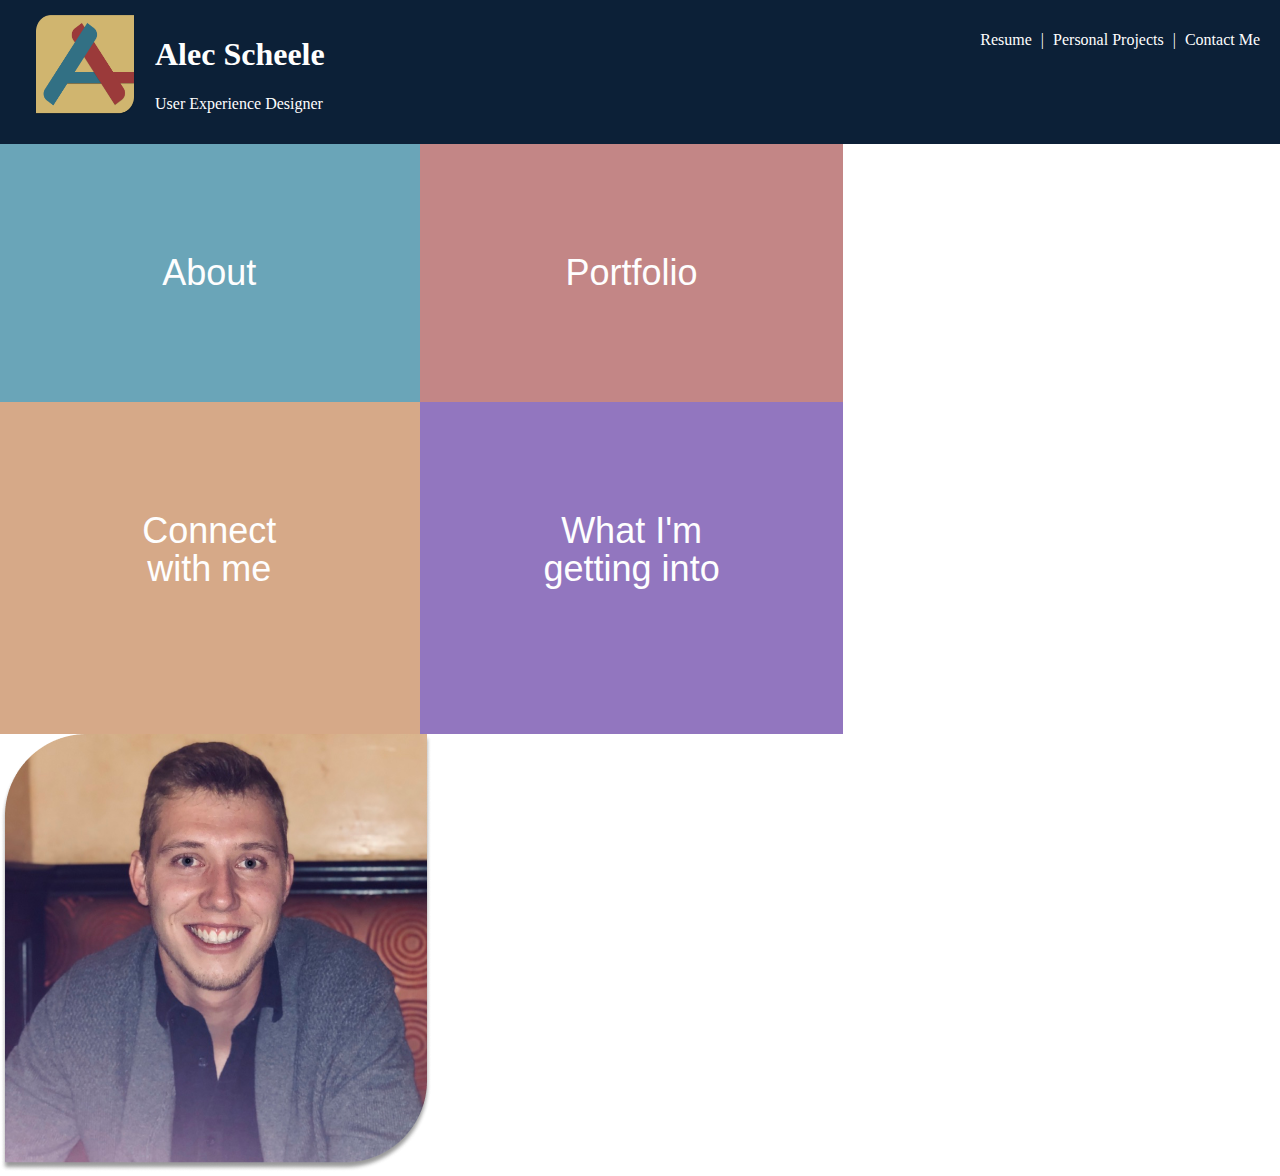
==== index.html @ 41abbfbc "File Transfer" ====
<!DOCTYPE html>
<!--*******-->
<!--Still Trying to Figure out How to Make a Right Justified Scrollable for Recent Projects-->
<!--*******-->
<meta charset="UTF-8">
<meta name="viewport" content="width=device-width, initial-scale=1.0">
<html>
    <!--section linking css and creating page Title-->
    <head>
        <link rel="stylesheet" href="css/style.css">
        <title>Alec Scheele</title>
    </head>
<!------------------------------------------------------------------------------------------------------>
    <!--Beginning of hompeage body-->
    <body>
<!------------------------------------------------------------------------------------------------------>
    <!--Header navigation section-->
        <header>
            <img src="images/DAMNCreationsLogo.png" width="100" height="100" ALIGN ="left" HSPACE="20">
            <ul>
                <li>Resume</li>
                    <p>|</p>
                <li>Personal Projects</li>
                    <p>|</p>
                <li>Contact Me</li>
            </ul>
                <h1>Alec Scheele</h1>
                <p>User Experience Designer</p>
        </header>
<!------------------------------------------------------------------------------------------------------>
    <!--Middle Button Selection-->
        <div>

        </div>
        <section class="topButtons">
                <button style="background-color: #6AA5B8;">About</button>
                <button style="background-color: #C38686;">Portfolio</button>
            </div>
            <div class="bottomButtons">
                <button style="background-color: #D6A988;">Connect <p>with me</p></button>
                <button style="background-color: #9276BF;">What I'm <p>getting into</p></button>
            </div>
        <div class="sideBar">
                <img src="images/D41A9C4B-9A72-4AC8-A152-55F5DD24E001_1_105_c 1.png">
        </section>

        <!---
        <section class="scrollSection">
            <div class="scroll">
                <p>content</p>
            </div>
        </section>
    -->
        <!---
        <div id="container">
            <div class="blueBlock">
                <p><brk>About</brk></p>
            </div>
            <div class="salmonBlock">
                <p><brk>Portfolio</brk></p>
            </div>
        </div>
        <div id="container2">
            <div class="mustardBlock">
                <p><brk>Connect with Me</brk></p>
            </div>
            <div class="purpleBlock">
                <p><brk>What I'm getting into</brk></p>
            </div>
        -->
<!------------------------------------------------------------------------------------------------------>
    <!--Footer section-->
    <!--
    <footer>
        <ul>
            <li>Resume</li>
            <li>Personal Projects</li>
            <li>Contact Me</li>
            </ul>
        </div>

    </footer>
-->
<!------------------------------------------------------------------------------------------------------>


    </body>
</html>
<!------------------------------------------------------------------------------------------------------>
---- css/style.css ----
body{
    margin: 0;
    overflow: scroll;
    /*background-color: #0C2037;*/
}

/*-------------------Top Navigation----------------------*/
header {
    background-color: #0C2037;
    padding:15px;
    height:15%;
}
header ul {
    float: right;
    color: #fefefe
}
header li {
    display: inline-block;
    padding: 0px 5px;
}
header h1 {
    display:flex;
    color:#fefefe;
}

header p {
    display:inline-flex;
    color: #fefefe;
    margin-top: -10px;
}
/*------------------------Body Content-------------------------------------------------------------------*/

button {
    padding-bottom: 10%;
    padding-top: 10%;
    display: inline-block;
    color:#fefefe;
    font-size:36px;
    width: 33%;
    height: 33%;
    border: none;
    margin-right: -2px;
    margin-left: -2px;
    text-align:center;
    line-height: 2px;
}


/*
.wrapper {
    max-width: 300px;
  margin: 0 auto;
  text-align: center;
}
.buttonGrid {
    display: inline-block;
    position: left;
}
*/
/*--------------------------------------------------------------------------------------------*/
/*Footer Content*/
/*
footer{
    background-color: #0C2037;
    padding: 5px;
    color: #fefefe;
 
}

footer ul {
    list-style: none;
    padding-left: 5px;
}
footer li {
    display: inline-block;
    padding: 0px 7px;
}
*/

/*
.blueBlock{
    width:33%;
    height: 300px;
    display: inline-block;
    background-color: #6AA5B8;
    color: whitesmoke;
    margin-right: -2px;
    text-align: center;
    font-size: 36px;
    font-family: Arial, Helvetica, sans-serif;
}

.mustardBlock{
    width:33%;
    height: 300px;
    display: inline-block;
    background-color: #D6A988;
    color: whitesmoke;
    text-align: center;
    font-size: 36px;
    font-family: Arial, Helvetica, sans-serif;
}
.purpleBlock{
    width:33%;
    height: 300px;
    display: inline-block;
    background-color: #9276BF;
    color:whitesmoke;
    margin-left: -4px;
    font-size: 36px;
    text-align: center;
    font-family: Arial, Helvetica, sans-serif;
}
.salmonBlock{
    width:33%;
    height: 300px;
    margin-left: -2px;
    display: inline-block;
    background-color: #C38686;
    color: whitesmoke;
    font-size: 36px;
    text-align: center;
    font-family: Arial, Helvetica, sans-serif;
}

*/

/*UX SKILLS CONTENT*/

.flexContainer {
    display: flex;
    margin: 1%;
    gap: 10px;
    flex-direction: row;
}
.flexChild {
    width: 33%;
}
.flexChild2 {
    width: 33%;
}
.flexChild3 {
    width: 33%;
}

.workGrid {
    margin: 0px 5%;
    display: grid;
    grid-template-areas: 'myArea myArea myArea myArea';
    border-color:coral;
    border-width: 2pt;
    /*grid-template-columns: 1fr 1fr 1fr 1fr;
    grid-template-rows: auto auto auto auto;
    */
}
section h1 {
    font-size: 48px;
}

section h4{
    font-size: 24px;
}

@media only screen and (max-width: 600px) {
    .workGrid{
      display: grid;
      grid-template-columns: 1fr;
      grid-template-rows: auto auto auto auto;
      margin: 0px 5%;
    }
  }
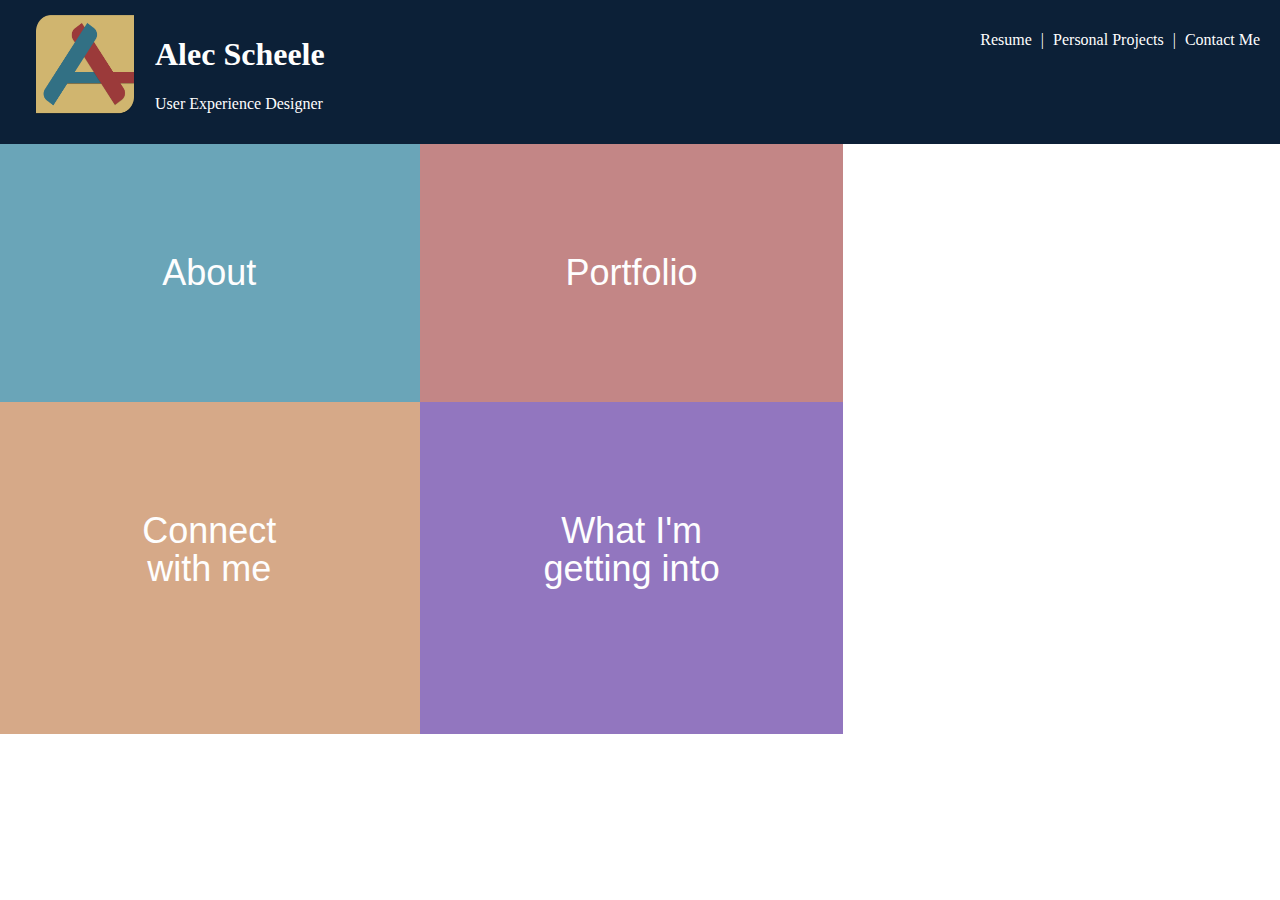
==== commit b256d915: "page tweaks" ====
--- a/index.html
+++ b/index.html
@@ -7,7 +7,7 @@
 <html>
     <!--section linking css and creating page Title-->
     <head>
-        <link rel="stylesheet" href="css/style.css">
+        <link rel="stylesheet" href="css/style.css" width="200" height="200" ALIGN ="left" HSPACE="20">
         <title>Alec Scheele</title>
     </head>
 <!------------------------------------------------------------------------------------------------------>
@@ -33,15 +33,15 @@
 
         </div>
         <section class="topButtons">
-                <button style="background-color: #6AA5B8;">About</button>
-                <button style="background-color: #C38686;">Portfolio</button>
+                <button class="aboutButton">About</button>
+                <button class="portButton">Portfolio</button>
             </div>
             <div class="bottomButtons">
-                <button style="background-color: #D6A988;">Connect <p>with me</p></button>
-                <button style="background-color: #9276BF;">What I'm <p>getting into</p></button>
+                <button class="connectButton" >Connect <p>with me</p></button>
+                <button class="intoButton">What I'm <p>getting into</p></button>
             </div>
         <div class="sideBar">
-                <img src="images/D41A9C4B-9A72-4AC8-A152-55F5DD24E001_1_105_c 1.png">
+          
         </section>
 
         <!---
@@ -85,5 +85,8 @@
 
 
     </body>
+    <script src="https://cdnjs.cloudflare.com/ajax/libs/jquery/2.1.3/jquery.min.js" type="text/javascript"></script>
+    <script src="http://ajax.googleapis.com/ajax/libs/jquery/1.7.1/jquery.min.js" type="text/javascript"></script>
+    <script src="js/index.js"> </script>
 </html>
 <!------------------------------------------------------------------------------------------------------>
--- a/css/style.css
+++ b/css/style.css
@@ -1,7 +1,6 @@
 body{
     margin: 0;
     overflow: scroll;
-    /*background-color: #0C2037;*/
 }
 
 /*-------------------Top Navigation----------------------*/
@@ -29,34 +28,88 @@
     margin-top: -10px;
 }
 /*------------------------Body Content-------------------------------------------------------------------*/
-
-button {
-    padding-bottom: 10%;
-    padding-top: 10%;
-    display: inline-block;
-    color:#fefefe;
-    font-size:36px;
-    width: 33%;
-    height: 33%;
-    border: none;
-    margin-right: -2px;
-    margin-left: -2px;
-    text-align:center;
-    line-height: 2px;
-}
-
+.aboutButton {
+    background-color: #6AA5B8;
+    padding-bottom: 10%;
+    padding-top: 10%;
+    display: inline-block;
+    color:#fefefe;
+    font-size:36px;
+    width: 33%;
+    height: 33%;
+    border: none;
+    margin-right: -2px;
+    margin-left: -2px;
+    text-align:center;
+    line-height: 2px;
+}
+.portButton {
+    background-color: #C38686;
+    padding-bottom: 10%;
+    padding-top: 10%;
+    display: inline-block;
+    color:#fefefe;
+    font-size:36px;
+    width: 33%;
+    height: 33%;
+    border: none;
+    margin-right: -2px;
+    margin-left: -2px;
+    text-align:center;
+    line-height: 2px;
+}
+.connectButton {
+    background-color: #D6A988;
+    padding-bottom: 10%;
+    padding-top: 10%;
+    display: inline-block;
+    color:#fefefe;
+    font-size:36px;
+    width: 33%;
+    height: 33%;
+    border: none;
+    margin-right: -2px;
+    margin-left: -2px;
+    text-align:center;
+    line-height: 2px;
+}
+.intoButton {
+    background-color: #9276BF;
+    padding-bottom: 10%;
+    padding-top: 10%;
+    display: inline-block;
+    color:#fefefe;
+    font-size:36px;
+    width: 33%;
+    height: 33%;
+    border: none;
+    margin-right: -2px;
+    margin-left: -2px;
+    text-align:center;
+    line-height: 2px;
+}
 
 /*
-.wrapper {
-    max-width: 300px;
-  margin: 0 auto;
-  text-align: center;
-}
-.buttonGrid {
-    display: inline-block;
-    position: left;
-}
+.animate_content
+  animation animate 3s ease
+
+
+@keyframes animate
+  10%
+    transform scale(1, 0.002)
+  35%
+    transform scale(0.2, 0.002)
+    opacity 1
+  50%
+    transform scale(0.2, 0.002)
+    opacity 0
+  85%
+    transform scale(1, 0.002)
+    opacity 1
+  100%
+    transform scale(1, 1)
 */
+
 /*--------------------------------------------------------------------------------------------*/
 /*Footer Content*/
 /*
@@ -76,91 +129,93 @@
     padding: 0px 7px;
 }
 */
-
-/*
-.blueBlock{
-    width:33%;
-    height: 300px;
-    display: inline-block;
-    background-color: #6AA5B8;
-    color: whitesmoke;
-    margin-right: -2px;
-    text-align: center;
-    font-size: 36px;
-    font-family: Arial, Helvetica, sans-serif;
-}
-
-.mustardBlock{
-    width:33%;
-    height: 300px;
-    display: inline-block;
-    background-color: #D6A988;
-    color: whitesmoke;
-    text-align: center;
-    font-size: 36px;
-    font-family: Arial, Helvetica, sans-serif;
-}
-.purpleBlock{
-    width:33%;
-    height: 300px;
-    display: inline-block;
-    background-color: #9276BF;
-    color:whitesmoke;
-    margin-left: -4px;
-    font-size: 36px;
-    text-align: center;
-    font-family: Arial, Helvetica, sans-serif;
-}
-.salmonBlock{
-    width:33%;
-    height: 300px;
-    margin-left: -2px;
-    display: inline-block;
-    background-color: #C38686;
-    color: whitesmoke;
-    font-size: 36px;
-    text-align: center;
-    font-family: Arial, Helvetica, sans-serif;
-}
-
-*/
-
-/*UX SKILLS CONTENT*/
-
+/*----------------------------------------------------------------------------------------------------*/
+
+
+/*About CONTENT*/
+.aboutHeader {
+    font-size: 64px;
+    text-indent: 10%;
+    color:#fefefe;
+}
+.aboutPara {
+    display:inline-flex;   
+    color:#fefefe;
+    float: right;
+    text-indent: 10px;
+    overflow: auto;
+}
+.aboutImage {
+    float: left;
+    display: inline-flex;
+}
+.aboutMe{
+    display: inline-block;
+    overflow: auto;
+    margin-left: 5%;
+}
 .flexContainer {
     display: flex;
-    margin: 1%;
+    margin: 2%;
     gap: 10px;
     flex-direction: row;
 }
 .flexChild {
     width: 33%;
+    margin-top: 2%;
 }
 .flexChild2 {
     width: 33%;
+    margin-top: 2%;
+
 }
 .flexChild3 {
     width: 33%;
-}
-
-.workGrid {
-    margin: 0px 5%;
-    display: grid;
-    grid-template-areas: 'myArea myArea myArea myArea';
-    border-color:coral;
-    border-width: 2pt;
-    /*grid-template-columns: 1fr 1fr 1fr 1fr;
-    grid-template-rows: auto auto auto auto;
-    */
+    margin-top: 2%;
+
+}
+/*------------------------------------------------------------------------------------*/
+/*Portfolio Content*/
+.emiSelection {
+    margin: 5%;
+    display: block;
+
+}
+.usdaSelection {
+    margin: 5%;
+    display: block;
+}
+.myWork {
+    display:inline-block;
 }
 section h1 {
-    font-size: 48px;
-}
-
-section h4{
-    font-size: 24px;
-}
-
+    font-size: 64px;
+}
+
+section h3{
+    font-size: 36px;
+}
+
+.emiButton {
+    display: flex;
+    font-size: 24px; 
+    background-color: #0C2037; 
+    color:#FEFEFE; 
+    padding: 10px;
+    text-align: center;
+}
+
+.usdaButton {
+    display: flex;
+    justify-content: center;
+    font-size: 24px; 
+    background-color: #0C2037; 
+    color:#FEFEFE; 
+    padding: 10px;
+}
+/*-----------------------------------------------------------------------------*/
+
+/*Connecting mobile RWD*/
 @media only screen and (max-width: 600px) {
     .workGrid{
       display: grid;
